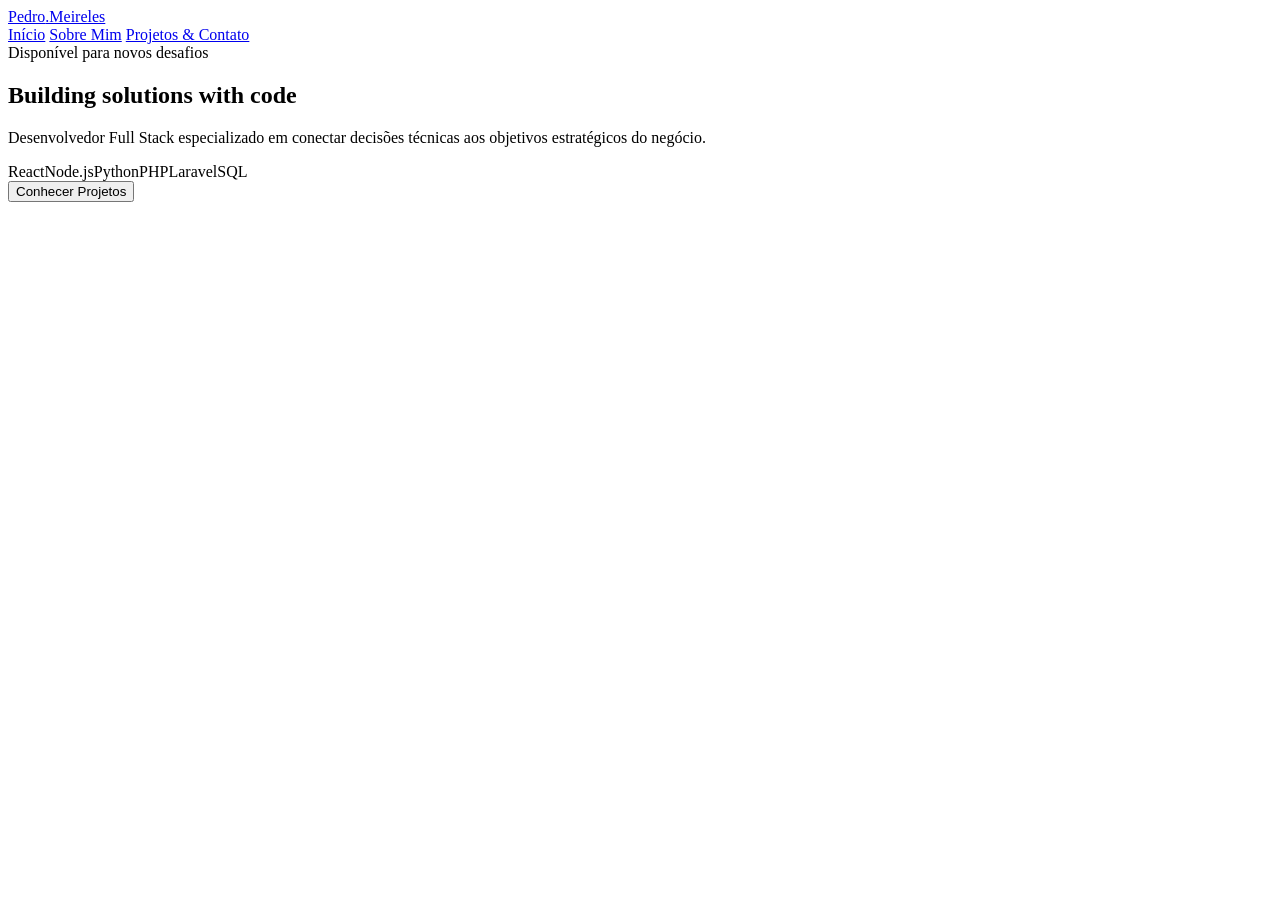
==== index.html @ 3a0e44d0 "feat: estruturação das páginas html completas do portfólio" ====
<!doctype html>
<html lang="pt-BR">
  <head>
    <meta charset="UTF-8" />
    <meta name="viewport" content="width=device-width, initial-scale=1.0" />
    <title>Pedro Meireles - Dev Full Stack</title>
    <link rel="stylesheet" href="css/style.css" />
    <link rel="preconnect" href="https://fonts.googleapis.com" />
    <link rel="preconnect" href="https://fonts.gstatic.com" crossorigin />
    <link
      href="https://fonts.googleapis.com/css2?family=Plus+Jakarta+Sans:wght@300;400;600;700&display=swap"
      rel="stylesheet"
    />
  </head>
  <body>
    <div class="background-glow"></div>

    <header class="glass-nav">
      <a href="index.html" class="logo">Pedro<span>.Meireles</span></a>
      <nav>
        <a href="index.html" class="active">Início</a>
        <a href="sobre.html">Sobre Mim</a>
        <a href="projetos.html">Projetos & Contato</a>
      </nav>
    </header>

    <main class="container-center">
      <section class="glass-card hero-car">
        <span class="badge">Disponível para novos desafios</span>
        <h1>Building solutions with code</h1>
        <p>
          Desenvolvedor Full Stack especializado em conectar decisões técnicas
          aos objetivos estratégicos do negócio.
        </p>
        <div class="tech-stack-tags">
          <span>React</span><span>Node.js</span><span>Python</span
          ><span>PHP</span><span>Laravel</span><span>SQL</span>
        </div>
        <div class="cta-wrapper">
          <button id="cta-btn" class="btn-primary">Conhecer Projetos</button>
        </div>
      </section>
    </main>
  </body>
</html>
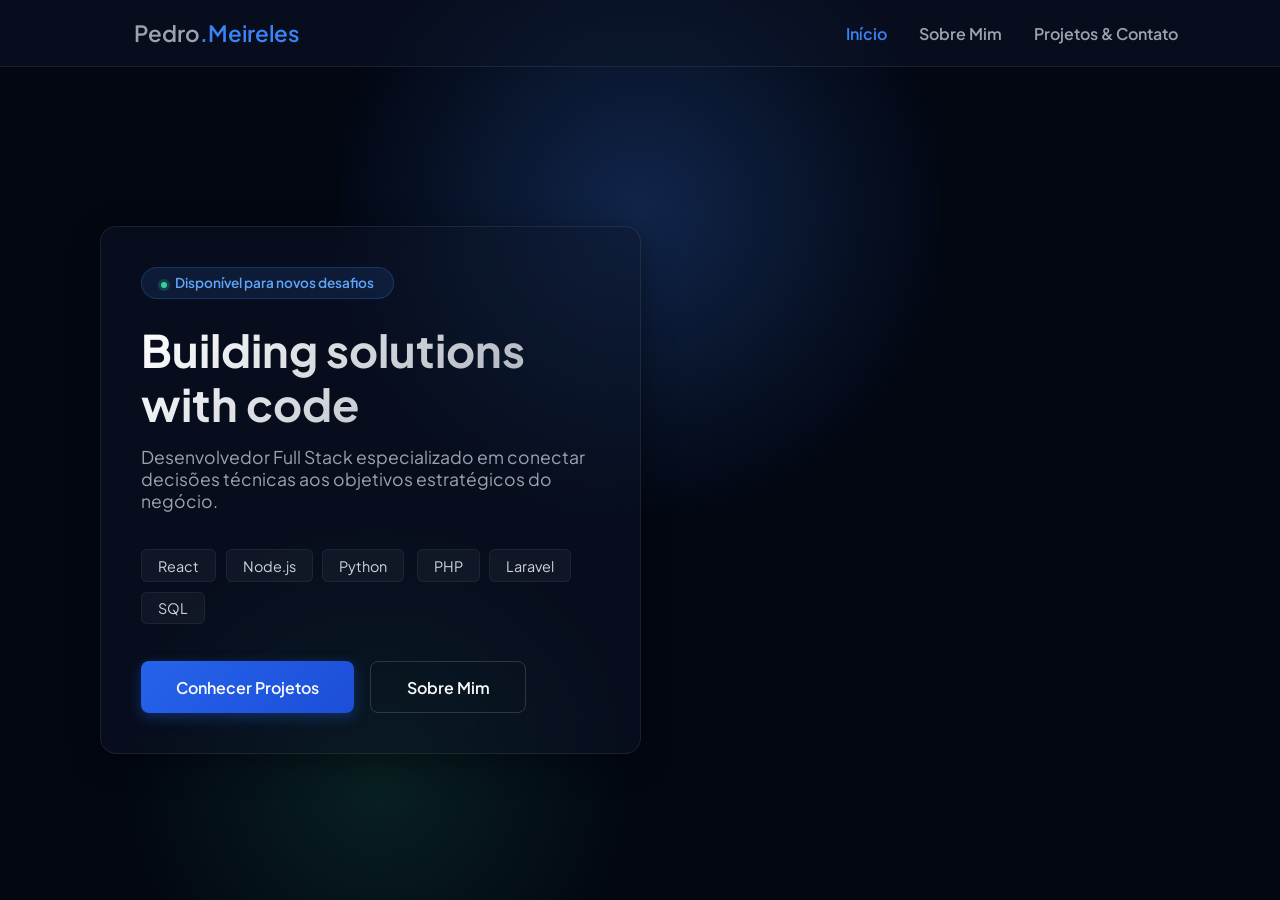
==== commit e98e3a0e: "Refatoramento do código, versão 2.0" ====
--- a/index.html
+++ b/index.html
@@ -3,21 +3,40 @@
   <head>
     <meta charset="UTF-8" />
     <meta name="viewport" content="width=device-width, initial-scale=1.0" />
+    <meta
+      name="description"
+      content="Pedro Meireles - Desenvolvedor Full Stack focado em React, Node.js e Laravel, unindo código a visão estratégica de negócio."
+    />
     <title>Pedro Meireles - Dev Full Stack</title>
     <link rel="stylesheet" href="css/style.css" />
+    <link
+      rel="icon"
+      href="data:image/svg+xml,%3Csvg xmlns='http://www.w3.org/2000/svg' viewBox='0 0 100 100'%3E%3Cdefs%3E%3ClinearGradient id='g' x1='0' y1='0' x2='1' y2='1'%3E%3Cstop offset='0' stop-color='%233b82f6'/%3E%3Cstop offset='1' stop-color='%2334d399'/%3E%3C/linearGradient%3E%3C/defs%3E%3Ccircle cx='50' cy='50' r='50' fill='url(%23g)'/%3E%3Ctext x='50' y='68' font-size='55' font-family='sans-serif' font-weight='700' fill='white' text-anchor='middle'%3EP%3C/text%3E%3C/svg%3E"
+    />
     <link rel="preconnect" href="https://fonts.googleapis.com" />
     <link rel="preconnect" href="https://fonts.gstatic.com" crossorigin />
     <link
-      href="https://fonts.googleapis.com/css2?family=Plus+Jakarta+Sans:wght@300;400;600;700&display=swap"
+      href="https://fonts.googleapis.com/css2?family=Plus+Jakarta+Sans:wght@300;400;600;700&family=JetBrains+Mono:wght@400;500&display=swap"
       rel="stylesheet"
     />
   </head>
   <body>
     <div class="background-glow"></div>
+    <div class="background-glow glow-secondary"></div>
+    <div class="scroll-progress" id="scroll-progress"></div>
 
     <header class="glass-nav">
       <a href="index.html" class="logo">Pedro<span>.Meireles</span></a>
-      <nav>
+      <button
+        id="nav-toggle"
+        class="nav-toggle"
+        aria-label="Abrir menu"
+        aria-expanded="false"
+        aria-controls="nav-menu"
+      >
+        <span></span><span></span><span></span>
+      </button>
+      <nav id="nav-menu">
         <a href="index.html" class="active">Início</a>
         <a href="sobre.html">Sobre Mim</a>
         <a href="projetos.html">Projetos & Contato</a>
@@ -25,21 +44,38 @@
     </header>
 
     <main class="container-center">
-      <section class="glass-card hero-car">
-        <span class="badge">Disponível para novos desafios</span>
-        <h1>Building solutions with code</h1>
-        <p>
-          Desenvolvedor Full Stack especializado em conectar decisões técnicas
-          aos objetivos estratégicos do negócio.
-        </p>
-        <div class="tech-stack-tags">
-          <span>React</span><span>Node.js</span><span>Python</span
-          ><span>PHP</span><span>Laravel</span><span>SQL</span>
+      <div class="hero-wrapper">
+        <section class="glass-card hero-card">
+          <span class="badge"
+            ><span class="dot"></span>Disponível para novos desafios</span
+          >
+          <h1>Building solutions with code</h1>
+          <p>
+            Desenvolvedor Full Stack especializado em conectar decisões técnicas
+            aos objetivos estratégicos do negócio.
+          </p>
+          <div class="tech-stack-tags">
+            <span>React</span><span>Node.js</span><span>Python</span>
+            <span>PHP</span><span>Laravel</span><span>SQL</span>
+          </div>
+          <div class="cta-wrapper">
+            <button id="cta-btn" class="btn-primary">Conhecer Projetos</button>
+            <a href="sobre.html" class="btn-ghost">Sobre Mim</a>
+          </div>
+        </section>
+
+        <div class="terminal-mock reveal">
+          <div class="terminal-header">
+            <span class="tdot red"></span>
+            <span class="tdot yellow"></span>
+            <span class="tdot green"></span>
+            <span class="tname">pedro@portifolio ~ </span>
+          </div>
+          <div class="terminal-body" id="terminal-body"></div>
         </div>
-        <div class="cta-wrapper">
-          <button id="cta-btn" class="btn-primary">Conhecer Projetos</button>
-        </div>
-      </section>
+      </div>
     </main>
+
+    <script src="js/script.js"></script>
   </body>
 </html>
--- a/css/style.css
+++ b/css/style.css
@@ -0,0 +1,862 @@
+* {
+  margin: 0;
+  padding: 0;
+  box-sizing: border-box;
+  font-family: "Plus Jakarta Sans", sans-serif;
+  scroll-behavior: smooth;
+}
+
+:root {
+  --bg-main: #030712;
+  --glass-bg: rgba(15, 23, 42, 0.45);
+  --glass-border: rgba(255, 255, 255, 0.08);
+  --text-main: #f9fafb;
+  --text-muted: #9ca3af;
+  --primary-blue: #3b82f6;
+  --primary-hover: #1d4ed8;
+  --accent-glow: rgba(59, 130, 246, 0.25);
+  --accent-green: #34d399;
+  --mono: "JetBrains Mono", monospace;
+}
+
+html {
+  scroll-padding-top: 100px;
+}
+
+body {
+  background-color: var(--bg-main);
+  color: var(--text-main);
+  min-height: 100vh;
+  overflow-x: hidden;
+  position: relative;
+}
+
+a:focus-visible,
+button:focus-visible,
+input:focus-visible,
+textarea:focus-visible {
+  outline: 2px solid var(--primary-blue);
+  outline-offset: 3px;
+}
+
+.background-glow {
+  position: fixed;
+  top: -10%;
+  left: 50%;
+  transform: translateX(-50%);
+  width: 600px;
+  height: 600px;
+  background: radial-gradient(
+    circle,
+    var(--accent-glow) 0%,
+    rgba(0, 0, 0, 0) 75%
+  );
+  z-index: -1;
+  pointer-events: none;
+}
+
+.background-glow.glow-secondary {
+  top: auto;
+  bottom: -15%;
+  left: 10%;
+  width: 500px;
+  height: 500px;
+  background: radial-gradient(
+    circle,
+    rgba(52, 211, 153, 0.12) 0%,
+    rgba(0, 0, 0, 0) 75%
+  );
+  transform: none;
+}
+
+.scroll-progress {
+  position: fixed;
+  top: 0;
+  left: 0;
+  height: 2px;
+  width: 0%;
+  background: linear-gradient(90deg, var(--primary-blue), var(--accent-green));
+  z-index: 1100;
+  transition: width 0.1s ease-out;
+}
+
+.glass-nav {
+  display: flex;
+  justify-content: space-between;
+  align-items: center;
+  padding: 1.2rem 8%;
+  background: var(--glass-bg);
+  backdrop-filter: blur(12px);
+  -webkit-backdrop-filter: blur(12px);
+  border-bottom: 1px solid var(--glass-border);
+  position: fixed;
+  width: 100%;
+  top: 0;
+  z-index: 1000;
+}
+
+.logo {
+  font-size: 1.4rem;
+  font-weight: 700;
+  color: var(--text-main);
+  text-decoration: none;
+  z-index: 1001;
+}
+
+.logo span {
+  color: var(--primary-blue);
+}
+
+.glass-nav nav {
+  display: flex;
+  align-items: center;
+}
+
+.glass-nav a {
+  color: var(--text-muted);
+  text-decoration: none;
+  margin-left: 2rem;
+  font-weight: 600;
+  transition: color 0.3s;
+}
+
+.glass-nav nav a:hover,
+.glass-nav nav a.active {
+  color: var(--primary-blue);
+}
+
+.nav-toggle {
+  display: none;
+  flex-direction: column;
+  justify-content: center;
+  gap: 5px;
+  width: 32px;
+  height: 32px;
+  background: none;
+  border: none;
+  cursor: pointer;
+  z-index: 1001;
+}
+
+.nav-toggle span {
+  display: block;
+  height: 2px;
+  width: 100%;
+  background: var(--text-main);
+  border-radius: 2px;
+  transition:
+    transform 0.3s ease,
+    opacity 0.3s ease;
+}
+
+.nav-toggle.is-open span:nth-child(1) {
+  transform: translateY(7px) rotate(45deg);
+}
+.nav-toggle.is-open span:nth-child(2) {
+  opacity: 0;
+}
+.nav-toggle.is-open span:nth-child(3) {
+  transform: translateY(-7px) rotate(-45deg);
+}
+
+.container-center {
+  min-height: 100vh;
+  display: flex;
+  align-items: center;
+  justify-content: center;
+  padding: 0 5%;
+  padding-top: 80px;
+}
+
+.container-page {
+  max-width: 1000px;
+  margin: 0 auto;
+  padding: 120px 20px 60px 20px;
+  display: flex;
+  flex-direction: column;
+  gap: 2.5rem;
+}
+
+.glass-card {
+  background: var(--glass-bg);
+  backdrop-filter: blur(16px);
+  -webkit-backdrop-filter: blur(16px);
+  border: 1px solid var(--glass-border);
+  box-shadow: 0 8px 32px 0 rgba(0, 0, 0, 0.4);
+  border-radius: 16px;
+  padding: 2.5rem;
+  position: relative;
+  overflow: hidden;
+  isolation: isolate;
+}
+
+.glass-card::after {
+  content: "";
+  position: absolute;
+  inset: 0;
+  background: radial-gradient(
+    340px circle at var(--mx, 50%) var(--my, 50%),
+    rgba(255, 255, 255, 0.1),
+    transparent 60%
+  );
+  opacity: 0;
+  transition: opacity 0.35s ease;
+  pointer-events: none;
+  z-index: -1;
+}
+
+.glass-card:hover::after {
+  opacity: 1;
+}
+
+.hero-wrapper {
+  max-width: 1080px;
+  width: 100%;
+  display: grid;
+  grid-template-columns: 1.1fr 1fr;
+  gap: 3rem;
+  align-items: center;
+}
+
+.hero-card {
+  text-align: left;
+}
+
+.badge {
+  background: rgba(59, 130, 246, 0.12);
+  color: #60a5fa;
+  border: 1px solid rgba(59, 130, 246, 0.25);
+  padding: 0.4rem 1.2rem;
+  border-radius: 50px;
+  font-size: 0.85rem;
+  font-weight: 600;
+  display: inline-block;
+  margin-bottom: 1.5rem;
+}
+
+.badge .dot {
+  display: inline-block;
+  width: 6px;
+  height: 6px;
+  border-radius: 50%;
+  background: var(--accent-green);
+  margin-right: 0.5rem;
+  box-shadow: 0 0 0 3px rgba(52, 211, 153, 0.2);
+}
+
+h1 {
+  font-size: 2.8rem;
+  font-weight: 700;
+  line-height: 1.2;
+  margin-bottom: 1rem;
+  background: linear-gradient(135deg, #ffffff 0%, #9ca3af 100%);
+  -webkit-background-clip: text;
+  -webkit-text-fill-color: transparent;
+}
+
+.hero-card p {
+  color: var(--text-muted);
+  font-size: 1.1rem;
+  margin-bottom: 2rem;
+  max-width: 46ch;
+}
+
+.tech-stack-tags {
+  margin-bottom: 2rem;
+  margin-left: -0.3rem;
+}
+
+.tech-stack-tags span {
+  background: rgba(255, 255, 255, 0.04);
+  border: 1px solid rgba(255, 255, 255, 0.06);
+  padding: 0.4rem 1rem;
+  border-radius: 6px;
+  font-size: 0.9rem;
+  margin: 0.3rem;
+  color: #cbd5e1;
+  display: inline-block;
+}
+
+.cta-wrapper {
+  display: flex;
+  gap: 1rem;
+  flex-wrap: wrap;
+}
+
+.btn-primary,
+.btn-submit {
+  background: linear-gradient(135deg, #2563eb 0%, #1d4ed8 100%);
+  color: var(--text-main);
+  border: none;
+  padding: 0.9rem 2.2rem;
+  font-size: 1rem;
+  font-weight: 600;
+  border-radius: 8px;
+  cursor: pointer;
+  box-shadow: 0 4px 14px rgba(37, 99, 235, 0.35);
+  transition:
+    transform 0.2s,
+    box-shadow 0.2s,
+    opacity 0.2s;
+}
+
+.btn-ghost {
+  background: transparent;
+  color: var(--text-main);
+  border: 1px solid rgba(255, 255, 255, 0.15);
+  padding: 0.9rem 2.2rem;
+  font-size: 1rem;
+  font-weight: 600;
+  border-radius: 8px;
+  cursor: pointer;
+  text-decoration: none;
+  display: inline-flex;
+  align-items: center;
+  transition:
+    border-color 0.2s,
+    background 0.2s;
+}
+
+.btn-ghost:hover {
+  border-color: var(--primary-blue);
+  background: rgba(59, 130, 246, 0.08);
+}
+
+.btn-primary:hover,
+.btn-submit:hover {
+  transform: translateY(-2px);
+  box-shadow: 0 6px 20px rgba(37, 99, 235, 0.5);
+}
+
+.btn-primary:disabled,
+.btn-submit:disabled {
+  opacity: 0.6;
+  cursor: not-allowed;
+  transform: none;
+}
+
+.terminal-mock {
+  background: rgba(9, 14, 27, 0.75);
+  border: 1px solid rgba(255, 255, 255, 0.08);
+  border-radius: 14px;
+  box-shadow: 0 20px 60px rgba(0, 0, 0, 0.5);
+  overflow: hidden;
+}
+
+.terminal-header {
+  display: flex;
+  align-items: center;
+  gap: 0.4rem;
+  padding: 0.8rem 1rem;
+  background: rgba(255, 255, 255, 0.03);
+  border-bottom: 1px solid rgba(255, 255, 255, 0.06);
+}
+
+.terminal-header .tdot {
+  width: 11px;
+  height: 11px;
+  border-radius: 50%;
+}
+.terminal-header .tdot.red {
+  background: #ff5f56;
+}
+.terminal-header .tdot.yellow {
+  background: #ffbd2e;
+}
+.terminal-header .tdot.green {
+  background: #27c93f;
+}
+
+.terminal-header span.tname {
+  margin-left: 0.6rem;
+  font-size: 0.78rem;
+  color: var(--text-muted);
+  font-family: var(--mono);
+}
+
+.terminal-body {
+  padding: 1.5rem;
+  font-family: var(--mono);
+  font-size: 0.85rem;
+  line-height: 1.7;
+  color: #d1d5db;
+  min-height: 220px;
+}
+
+.terminal-body .tk {
+  color: #c792ea;
+}
+.terminal-body .tprop {
+  color: #82aaff;
+}
+.terminal-body .tstr {
+  color: #c3e88d;
+}
+.terminal-body .tpunc {
+  color: #89ddff;
+}
+
+.terminal-cursor {
+  display: inline-block;
+  width: 7px;
+  height: 1rem;
+  background: var(--primary-blue);
+  vertical-align: middle;
+  margin-left: 2px;
+  animation: blink 1s step-end infinite;
+}
+
+@keyframes blink {
+  0%,
+  100% {
+    opacity: 1;
+  }
+  50% {
+    opacity: 0;
+  }
+}
+
+.avatar-ring {
+  width: 96px;
+  height: 96px;
+  border-radius: 50%;
+  background: linear-gradient(135deg, var(--primary-blue), var(--accent-green));
+  display: flex;
+  align-items: center;
+  justify-content: center;
+  flex-shrink: 0;
+  box-shadow: 0 8px 24px rgba(59, 130, 246, 0.35);
+}
+
+.avatar-ring .avatar-inner {
+  width: 88px;
+  height: 88px;
+  border-radius: 50%;
+  background: var(--bg-main);
+  display: flex;
+  align-items: center;
+  justify-content: center;
+  font-family: var(--mono);
+  font-weight: 700;
+  font-size: 1.6rem;
+  color: var(--text-main);
+}
+
+.profile-head {
+  display: flex;
+  align-items: center;
+  gap: 1.5rem;
+  margin-bottom: 1.5rem;
+}
+
+.profile-head .profile-meta h2 {
+  margin-bottom: 0.3rem;
+}
+
+.profile-head .profile-meta p {
+  color: var(--text-muted);
+  font-size: 0.95rem;
+}
+
+h2 {
+  font-size: 1.8rem;
+  margin-bottom: 1.5rem;
+  color: var(--text-main);
+  position: relative;
+  display: inline-block;
+}
+
+h2::after {
+  content: "";
+  display: block;
+  width: 40px;
+  height: 3px;
+  background-color: var(--primary-blue);
+  margin-top: 0.4rem;
+  border-radius: 2px;
+}
+
+.section-lead {
+  color: var(--text-muted);
+  margin-bottom: 1.5rem;
+  max-width: 60ch;
+}
+
+.timeline {
+  position: relative;
+  margin-top: 1.5rem;
+  padding-left: 2rem;
+}
+
+.timeline::before {
+  content: "";
+  position: absolute;
+  left: 5px;
+  top: 6px;
+  bottom: 6px;
+  width: 2px;
+  background: linear-gradient(
+    180deg,
+    var(--primary-blue),
+    rgba(59, 130, 246, 0.05)
+  );
+}
+
+.timeline-item {
+  position: relative;
+  padding-bottom: 1.8rem;
+}
+
+.timeline-item:last-child {
+  padding-bottom: 0;
+}
+
+.timeline-item::before {
+  content: "";
+  position: absolute;
+  left: -2rem;
+  top: 6px;
+  width: 12px;
+  height: 12px;
+  border-radius: 50%;
+  background: var(--bg-main);
+  border: 2px solid var(--primary-blue);
+}
+
+.timeline-item h3 {
+  font-size: 1.15rem;
+  margin-bottom: 0.3rem;
+}
+
+.timeline-item span {
+  font-size: 0.85rem;
+  color: var(--primary-blue);
+  font-weight: 600;
+  display: inline-block;
+  margin-bottom: 0.6rem;
+  font-family: var(--mono);
+}
+
+.timeline-item p {
+  color: var(--text-muted);
+  line-height: 1.6;
+}
+
+.education-list p {
+  margin-bottom: 1rem;
+  color: var(--text-muted);
+}
+
+.education-list strong {
+  color: var(--text-main);
+}
+
+.skills-groups {
+  display: grid;
+  grid-template-columns: repeat(auto-fit, minmax(220px, 1fr));
+  gap: 1.5rem;
+  margin-top: 1.5rem;
+}
+
+.skills-groups h4 {
+  font-size: 0.8rem;
+  text-transform: uppercase;
+  letter-spacing: 0.08em;
+  color: var(--text-muted);
+  margin-bottom: 0.8rem;
+}
+
+.skills-groups .tag-list {
+  display: flex;
+  flex-wrap: wrap;
+  gap: 0.5rem;
+}
+
+.skills-groups .tag-list span {
+  background: rgba(255, 255, 255, 0.04);
+  border: 1px solid rgba(255, 255, 255, 0.06);
+  padding: 0.35rem 0.9rem;
+  border-radius: 6px;
+  font-size: 0.85rem;
+  color: #cbd5e1;
+}
+
+.projects-grid {
+  display: grid;
+  grid-template-columns: repeat(auto-fit, minmax(280px, 1fr));
+  gap: 1.5rem;
+  margin-top: 1.5rem;
+}
+
+.project-mini-card {
+  background: rgba(255, 255, 255, 0.02);
+  border: 1px solid rgba(255, 255, 255, 0.04);
+  border-radius: 14px;
+  overflow: hidden;
+  transition:
+    border-color 0.3s,
+    transform 0.15s ease-out;
+  transform-style: preserve-3d;
+  will-change: transform;
+}
+
+.project-mini-card:hover {
+  border-color: rgba(59, 130, 246, 0.3);
+}
+
+.project-visual {
+  width: 100%;
+  aspect-ratio: 16 / 10;
+  display: block;
+}
+
+.project-body {
+  padding: 1.5rem;
+}
+
+.project-mini-card h3 {
+  font-size: 1.15rem;
+  margin-bottom: 0.5rem;
+}
+
+.project-mini-card p {
+  color: var(--text-muted);
+  font-size: 0.92rem;
+  line-height: 1.55;
+}
+
+.project-mini-card .project-stack {
+  margin-top: 0.9rem;
+  display: flex;
+  flex-wrap: wrap;
+  gap: 0.4rem;
+}
+
+.project-mini-card .project-stack span {
+  background: rgba(255, 255, 255, 0.04);
+  border: 1px solid rgba(255, 255, 255, 0.06);
+  padding: 0.25rem 0.7rem;
+  border-radius: 5px;
+  font-size: 0.78rem;
+  color: #cbd5e1;
+}
+
+.exp-item {
+  background: rgba(255, 255, 255, 0.02);
+  border: 1px solid rgba(255, 255, 255, 0.04);
+  padding: 1.8rem;
+  border-radius: 12px;
+}
+
+#contact-form {
+  margin-top: 1.5rem;
+}
+
+.form-group {
+  display: flex;
+  flex-direction: column;
+  margin-bottom: 1.2rem;
+}
+
+.form-row {
+  display: flex;
+  gap: 1rem;
+}
+.form-row .form-group {
+  flex: 1;
+}
+.flex-1 {
+  flex: 1;
+}
+.flex-3 {
+  flex: 3;
+}
+
+label {
+  font-size: 0.85rem;
+  font-weight: 600;
+  margin-bottom: 0.4rem;
+  color: var(--text-muted);
+  text-transform: uppercase;
+  letter-spacing: 0.05em;
+}
+
+input,
+textarea {
+  background: rgba(15, 23, 42, 0.6);
+  border: 1px solid rgba(255, 255, 255, 0.1);
+  border-radius: 8px;
+  padding: 0.8rem 1rem;
+  color: var(--text-main);
+  font-size: 0.95rem;
+  outline: none;
+  transition:
+    border-color 0.3s,
+    box-shadow 0.3s;
+}
+
+input:focus,
+textarea:focus {
+  border-color: var(--primary-blue);
+  box-shadow: 0 0 0 2px rgba(59, 130, 246, 0.2);
+}
+
+input[readonly] {
+  background: rgba(255, 255, 255, 0.01);
+  color: var(--text-muted);
+  border-color: rgba(255, 255, 255, 0.04);
+  cursor: not-allowed;
+}
+
+.btn-submit {
+  width: 100%;
+  margin-top: 0.5rem;
+}
+
+.form-feedback {
+  margin-top: 1rem;
+  padding: 0.9rem 1.1rem;
+  border-radius: 8px;
+  font-size: 0.9rem;
+  display: none;
+}
+
+.form-feedback.is-visible {
+  display: block;
+}
+
+.form-feedback.success {
+  background: rgba(52, 211, 153, 0.1);
+  border: 1px solid rgba(52, 211, 153, 0.3);
+  color: #6ee7b7;
+}
+
+.form-feedback.error {
+  background: rgba(248, 113, 113, 0.1);
+  border: 1px solid rgba(248, 113, 113, 0.3);
+  color: #fca5a5;
+}
+
+.reveal {
+  opacity: 0;
+  transform: translateY(24px);
+  transition:
+    opacity 0.6s ease,
+    transform 0.6s ease;
+}
+
+.reveal.is-visible {
+  opacity: 1;
+  transform: translateY(0);
+}
+
+@media (prefers-reduced-motion: reduce) {
+  .reveal {
+    opacity: 1;
+    transform: none;
+    transition: none;
+  }
+  .project-mini-card {
+    transform: none !important;
+  }
+  * {
+    scroll-behavior: auto !important;
+  }
+}
+
+.site-footer {
+  text-align: center;
+  padding: 2.5rem 5% 2rem;
+  color: var(--text-muted);
+  font-size: 0.85rem;
+}
+
+.site-footer .footer-links {
+  display: flex;
+  justify-content: center;
+  gap: 1.5rem;
+  margin-bottom: 1rem;
+}
+
+.site-footer a {
+  color: var(--text-muted);
+  text-decoration: none;
+  font-weight: 600;
+  transition: color 0.3s;
+}
+
+.site-footer a:hover {
+  color: var(--primary-blue);
+}
+
+@media (max-width: 900px) {
+  .hero-wrapper {
+    grid-template-columns: 1fr;
+    text-align: center;
+  }
+  .hero-card {
+    text-align: center;
+  }
+  .hero-card p {
+    margin-left: auto;
+    margin-right: auto;
+  }
+  .cta-wrapper {
+    justify-content: center;
+  }
+  .terminal-mock {
+    max-width: 480px;
+    margin: 0 auto;
+  }
+}
+
+@media (max-width: 768px) {
+  .nav-toggle {
+    display: flex;
+  }
+
+  .glass-nav nav {
+    position: fixed;
+    top: 0;
+    right: 0;
+    height: 100vh;
+    width: min(75vw, 300px);
+    background: rgba(3, 7, 18, 0.97);
+    backdrop-filter: blur(16px);
+    flex-direction: column;
+    align-items: flex-start;
+    justify-content: center;
+    gap: 1.5rem;
+    padding: 2rem;
+    transform: translateX(100%);
+    transition: transform 0.35s ease;
+  }
+
+  .glass-nav nav.is-open {
+    transform: translateX(0);
+  }
+  .glass-nav nav a {
+    margin-left: 0;
+    font-size: 1.1rem;
+  }
+
+  h1 {
+    font-size: 2.1rem;
+  }
+
+  .container-page {
+    padding: 100px 16px 40px;
+    gap: 1.75rem;
+  }
+  .glass-card {
+    padding: 1.6rem;
+  }
+  .form-row {
+    flex-direction: column;
+    gap: 0;
+  }
+  .profile-head {
+    flex-direction: column;
+    text-align: center;
+  }
+}
